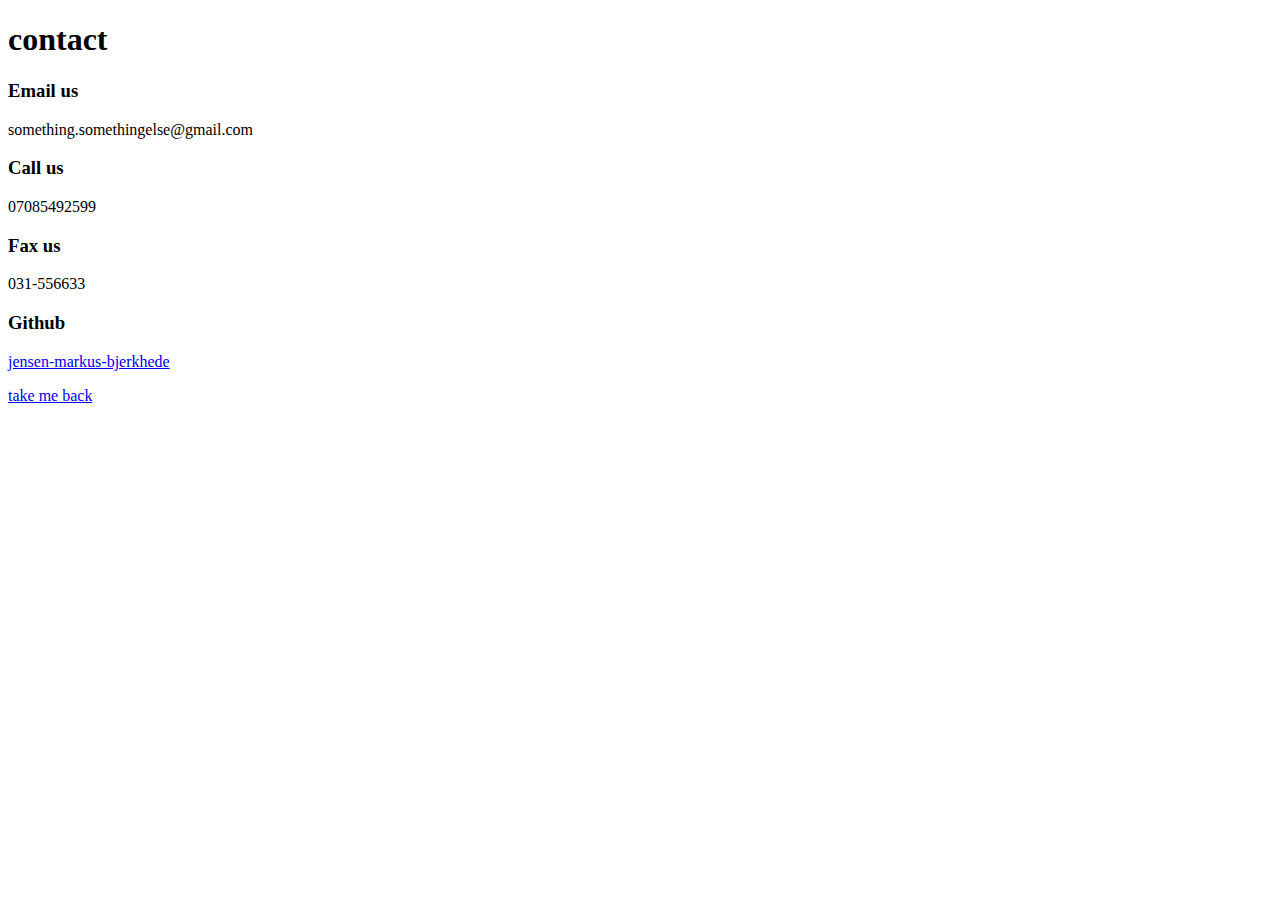
==== inlämningsolo/contact.html @ fbfb6442 "Add files via upload" ====
<!DOCTYPE html>
<html lang="en">
<head>
    <meta charset="UTF-8">
    <meta name="viewport" content="width=device-width, initial-scale=1.0">
    <meta http-equiv="X-UA-Compatible" content="ie=edge">
    <title>Contact</title>
    <link rel="stylesheet" href="style.css">
</head>
<body>
    <div class="wrapper">
    <header class="contactheader">
        <h1>contact</h1>
    </header>
    <section class="contactsection">
        <h3>Email us</h3>
        <p>something.somethingelse@gmail.com</p>
    </section>
    <section class="contactsection">
        <h3>Call us</h3>
        <p>07085492599</p>
    </section>
    <section class="contactsection">
        <h3>Fax us</h3>
        <p>031-556633</p>
    </section>
    <section class="contactsection">
        <h3>Github</h3>
        <p>
            <a href="https://github.com/jensen-markus-bjerkhede">jensen-markus-bjerkhede</a>
        </p>
    </section>
    <footer>
        <nav>
            <a href="index.html">take me back</a>
        </nav>
    </footer>
</div>
</body>
</html>
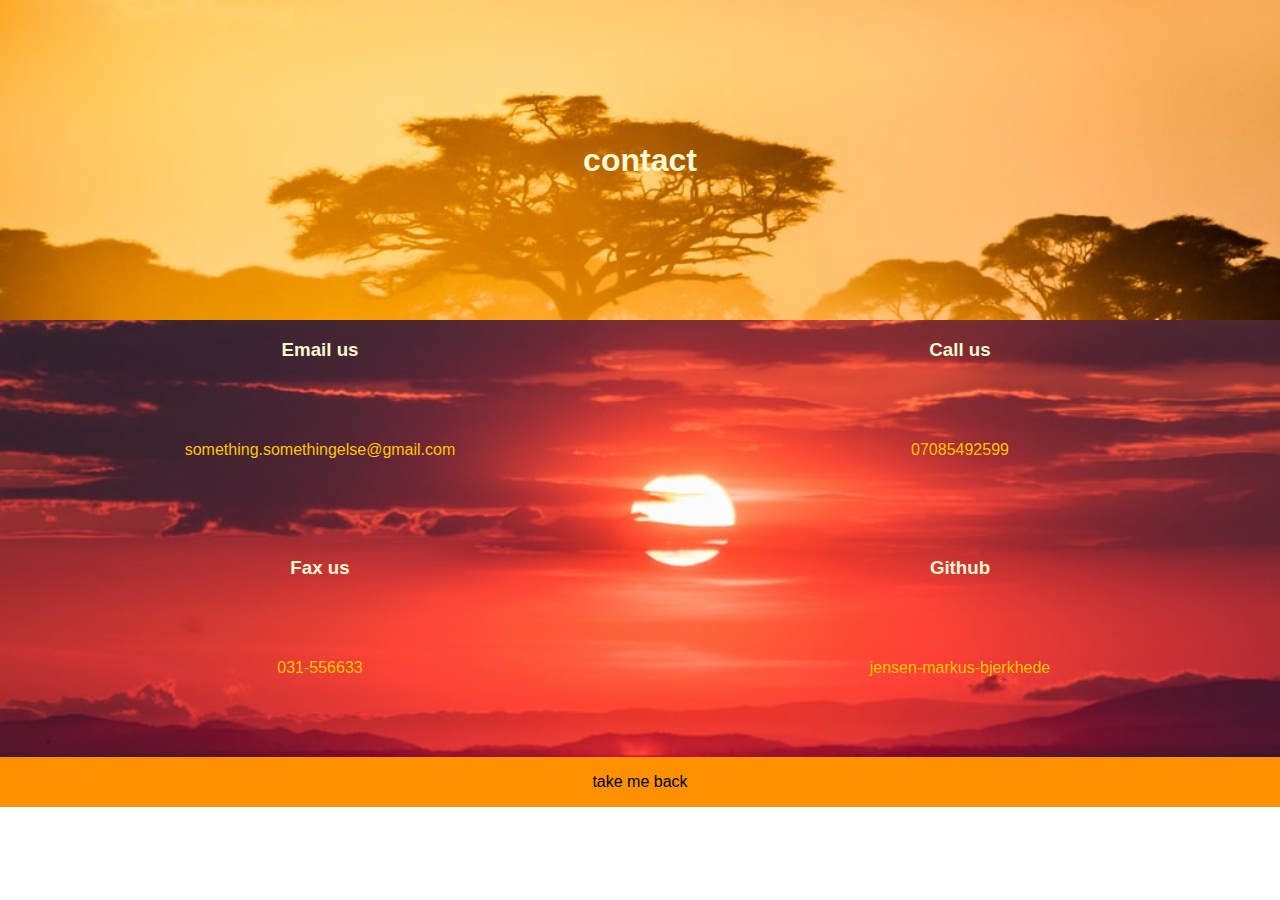
==== commit a7feab12: "Add files via upload" ====
--- a/inlämningsolo/contact.html
+++ b/inlämningsolo/contact.html
@@ -5,7 +5,7 @@
     <meta name="viewport" content="width=device-width, initial-scale=1.0">
     <meta http-equiv="X-UA-Compatible" content="ie=edge">
     <title>Contact</title>
-    <link rel="stylesheet" href="style.css">
+    <link rel="stylesheet" href="css/style.css">
 </head>
 <body>
     <div class="wrapper">
--- a/inlämningsolo/css/style.css
+++ b/inlämningsolo/css/style.css
@@ -0,0 +1,127 @@
+body {
+    margin: 0;
+}
+
+.wrapper {
+    background-image: url(../img/bakgrund.jpg);
+    background-attachment: fixed;
+    background-size: cover;
+    display: grid;
+    grid-template-columns: repeat(2, 1fr);
+    grid-auto-rows: auto;
+}
+
+header {
+    color: lightgoldenrodyellow;
+    font-family: 'Lacquer', sans-serif;
+    grid-column: auto/ span 2;
+    height: 30rem;
+    display: flex;
+    justify-content: center;
+    align-items: center;
+    background-repeat: no-repeat;
+    background-size: cover;
+    width: 100%;
+    background-image: url(../img/safaribakgrund.jpg);
+}
+
+header h1 {
+    padding: 0 10px;
+    text-align: center;
+}
+
+nav {
+    grid-column: auto / span 2;
+    background-color: #ff9100;
+    display: flex;
+}
+ 
+nav a {
+    font-family: 'Archivo Narrow', sans-serif;
+    text-decoration: none;
+    padding: 1rem;
+    flex: 1;
+    text-align: center;
+    color: black;
+}
+
+nav a:hover {
+    background-color: #ff5e00;
+    flex: 2;
+}
+
+.box {
+    grid-column: auto/ span 1;
+    margin: 2rem;
+    display: flex;
+    flex-direction: column;
+    justify-content: center;
+    align-content: center;
+ }
+
+ .box--big {
+    grid-column: auto/ span 2;
+ }
+
+.picture {
+    box-shadow: #ff9100 0.1rem 0.1rem 0.5rem 0.5rem;
+    width: 100%;
+}
+
+h3 {
+    color: lightgoldenrodyellow;
+    font-family: 'Lacquer', sans-serif;
+    display: flex;
+    flex-direction: row;
+    justify-content: center;
+}
+    
+p {
+    font-family: 'Archivo Narrow', sans-serif;
+    color: rgb(255, 196, 0)
+}
+
+footer {
+    grid-column: auto/ span 2;
+}
+
+.contactheader {
+    grid-column: auto/ span 2;
+    height: 20rem;
+    display: flex;
+    justify-content: center;
+    align-items: center;
+    background-repeat: no-repeat;
+    background-size: 100%;
+    width: 100%;
+    background-image: url(../img/safaribakgrund.jpg);
+}
+    
+.contactsection p {
+    display: flex;
+    flex-direction: row;
+    justify-content: center;
+    margin: 5rem;
+}
+.contactsection p a {
+    text-decoration: none;
+    color: rgb(255, 196, 0)
+}
+
+@media only screen and (max-width: 500px) {
+    .wrapper { 
+        max-width: 500px;
+        grid-template-columns: 100%;
+    }
+
+    header, .contactheader {
+        grid-column: auto/ span 1;
+        height: 50vh;
+    }
+
+    nav,
+    .box--big,
+    footer {
+        grid-column: auto / span 1;
+    }
+}